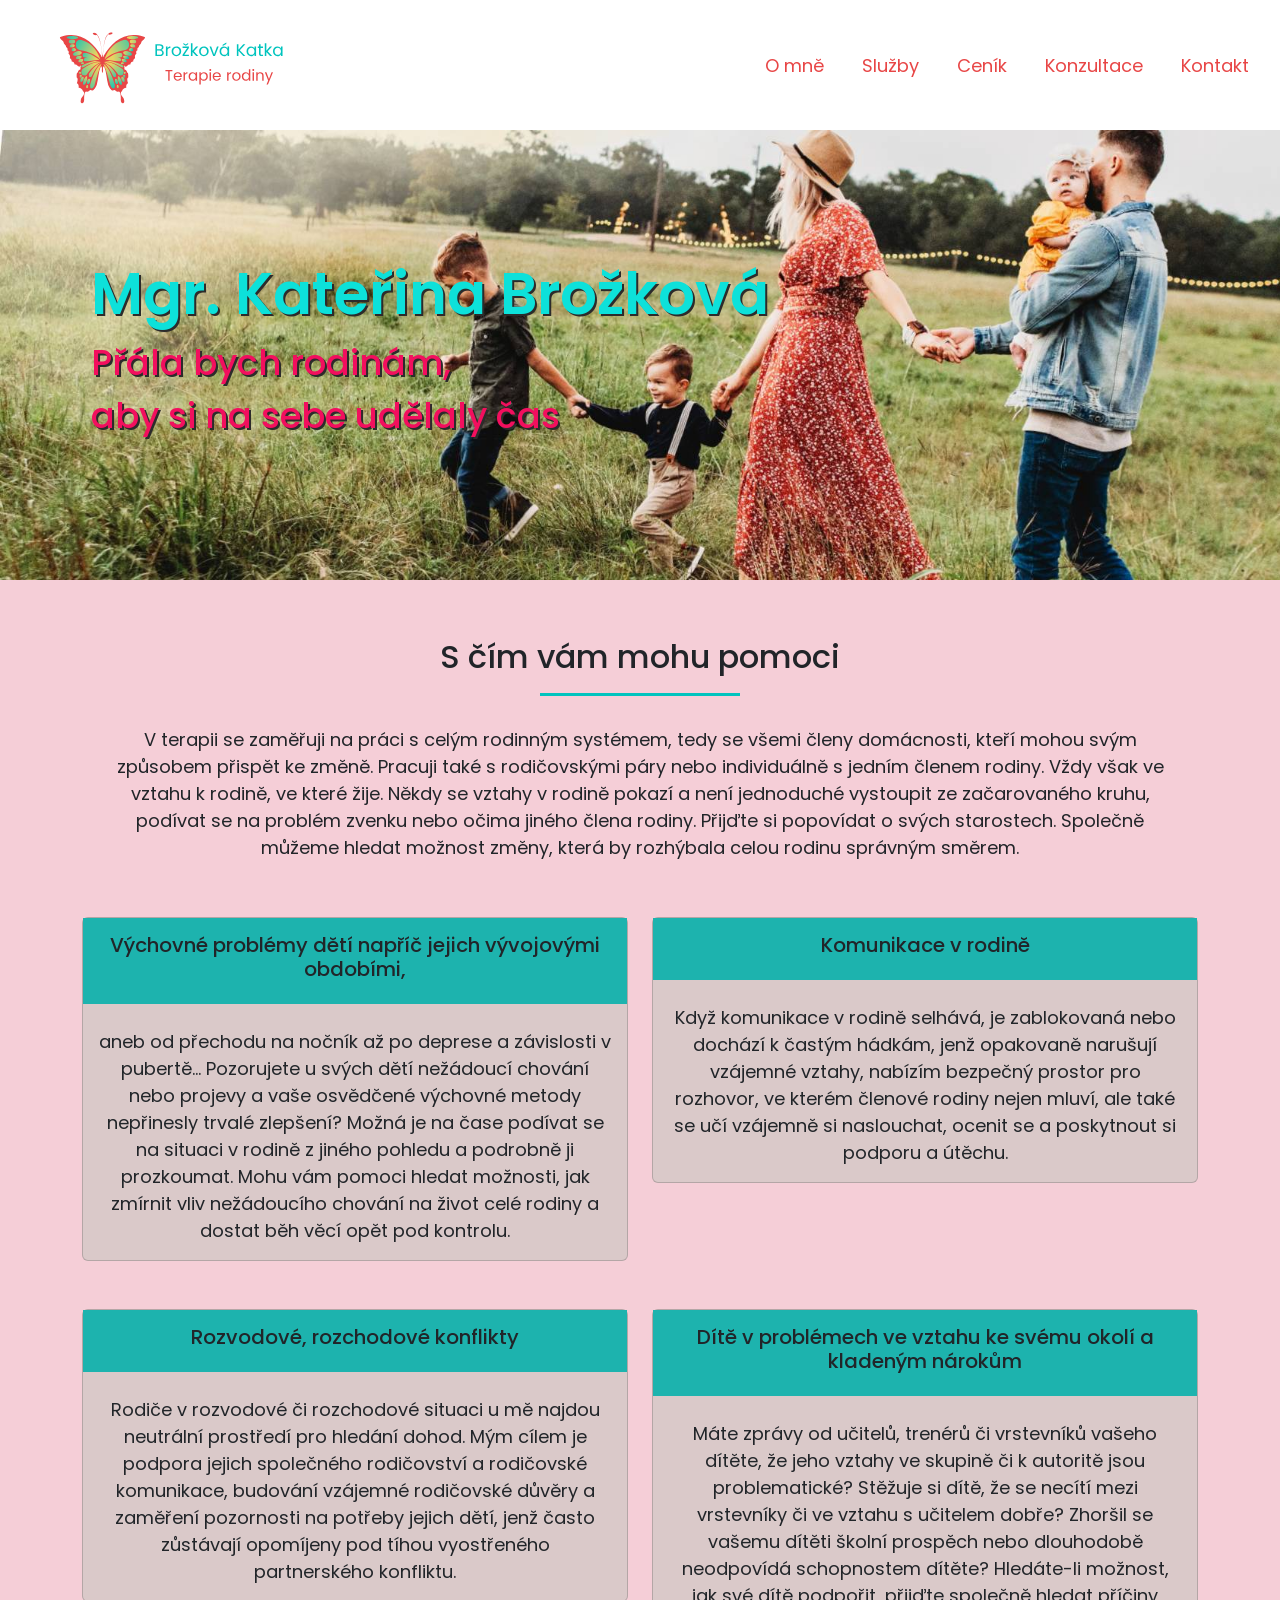
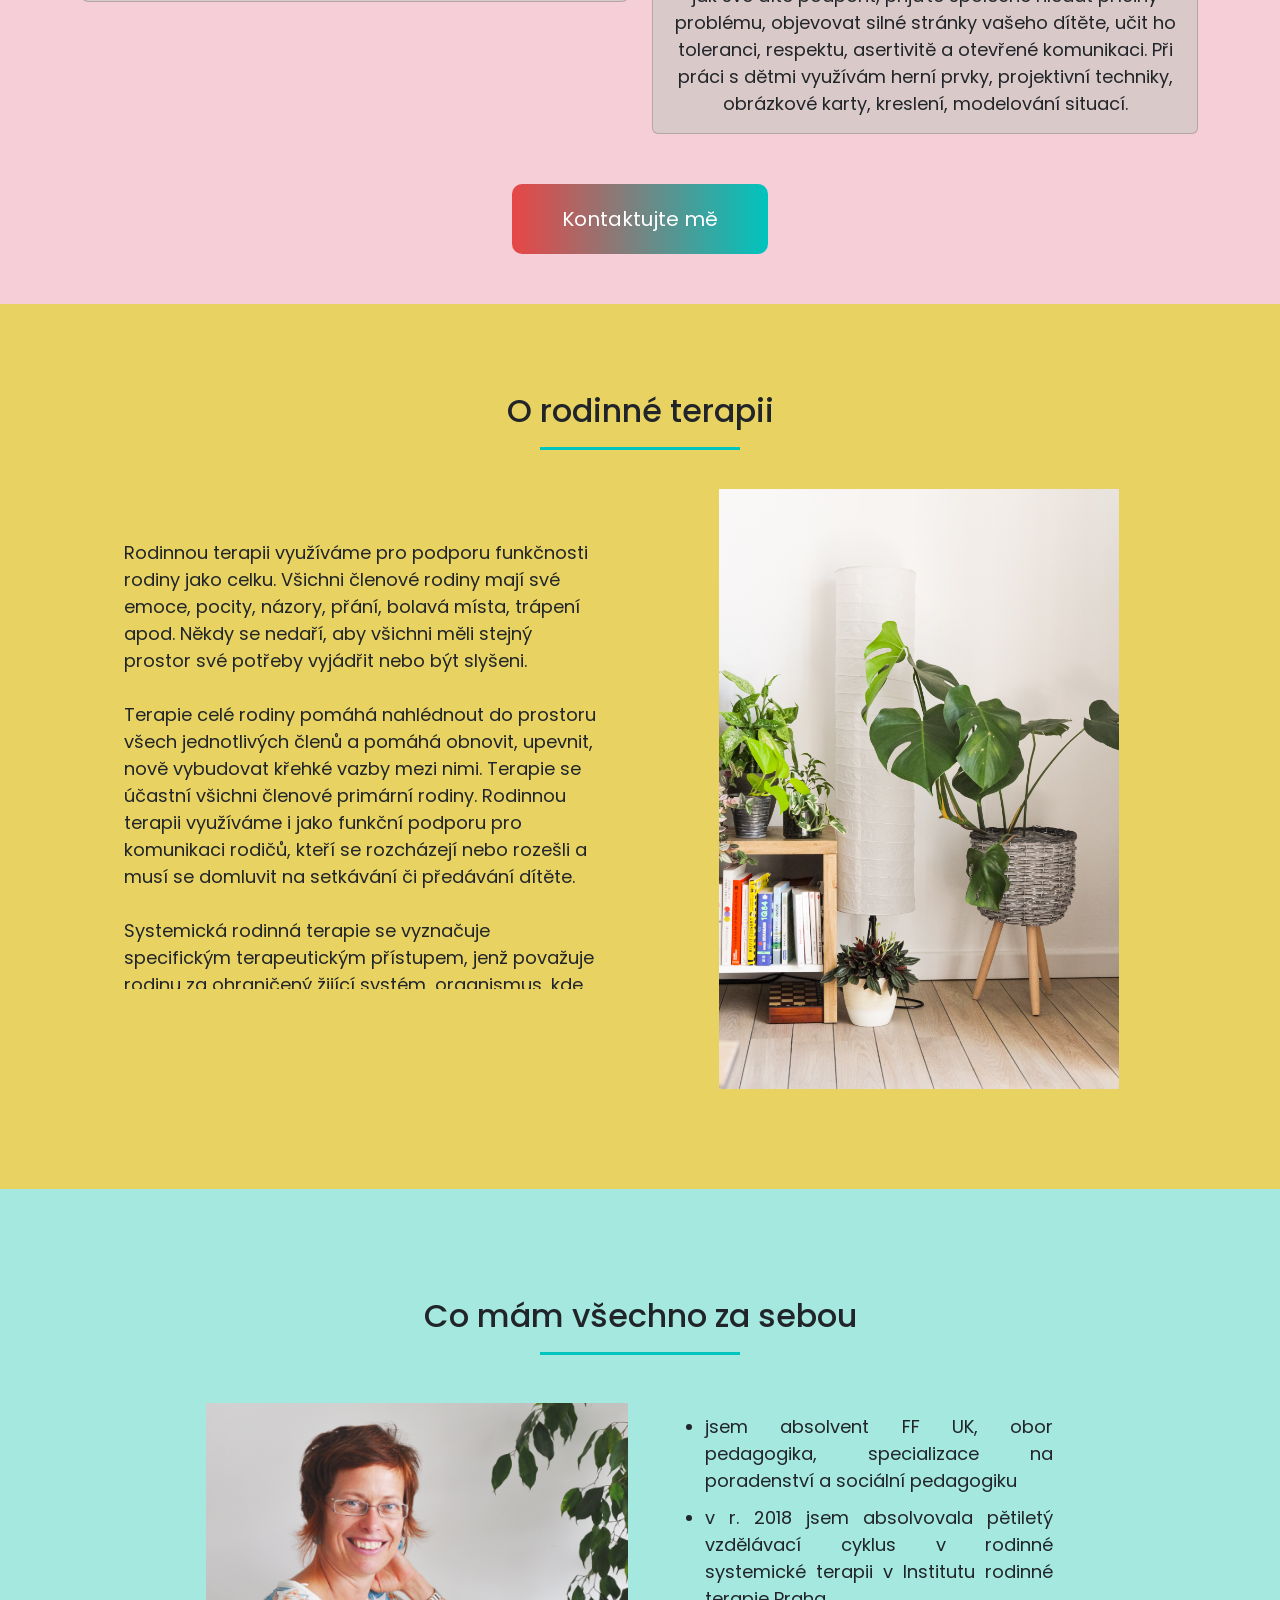
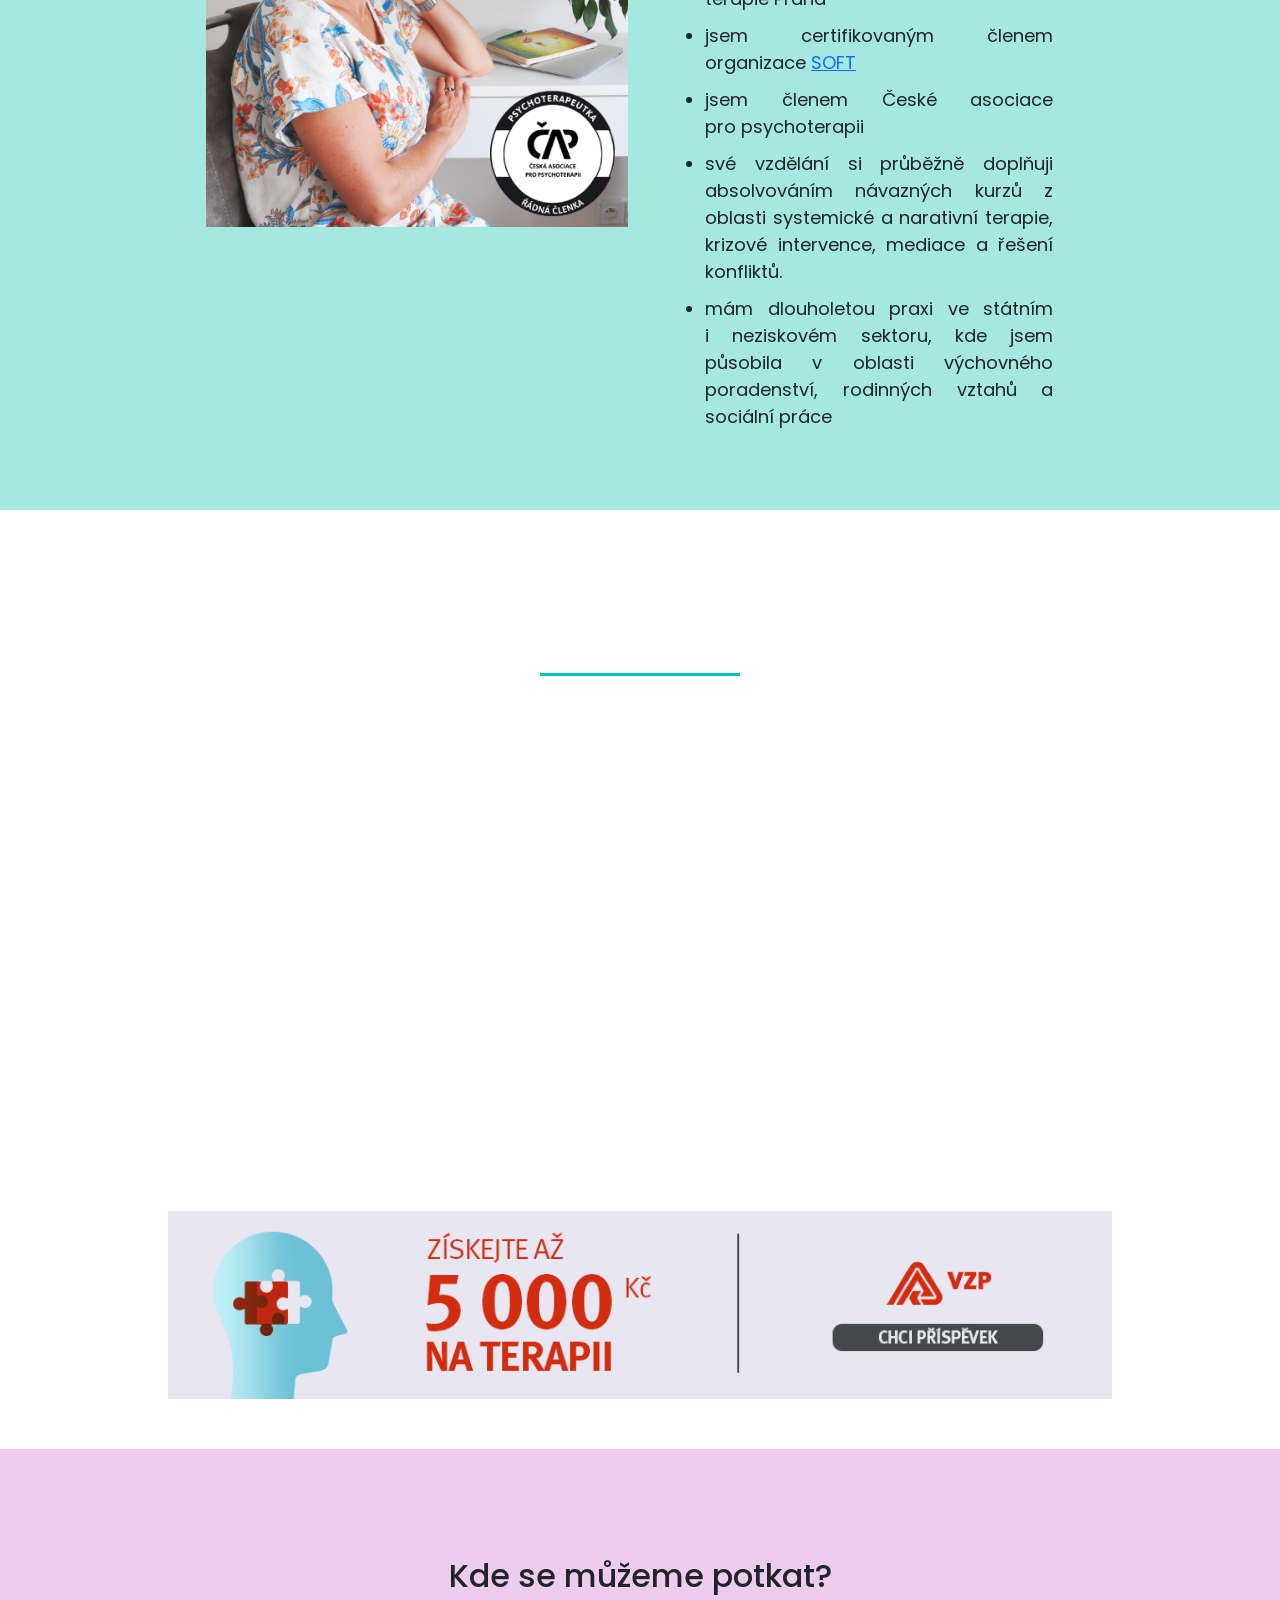
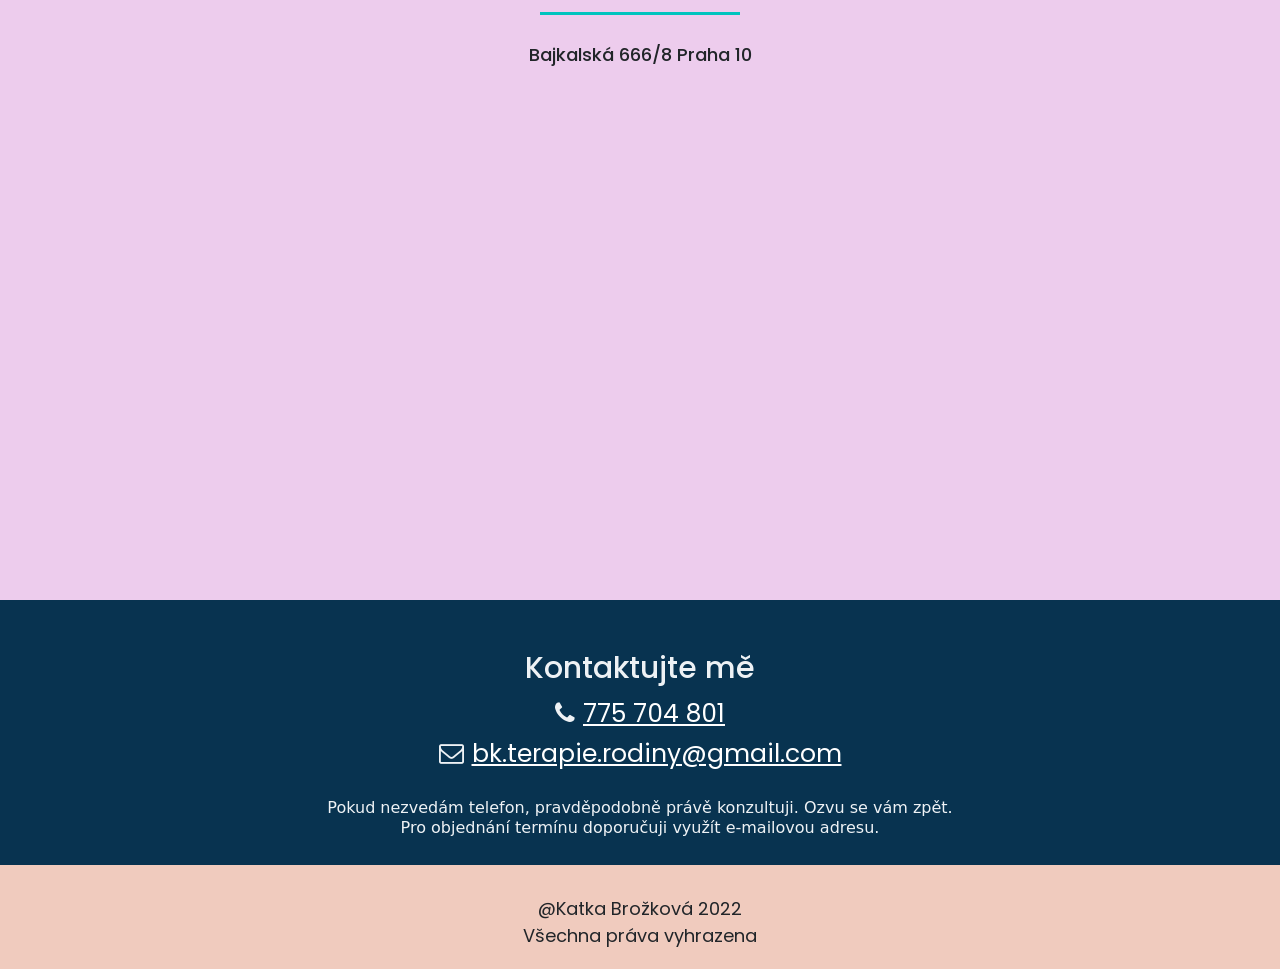
==== index.html @ bf0756e3 "uprava ceny" ====
<!DOCTYPE html>
<html lang="cz">
<head>
   <!-- Cookie consent -->
   <script id="Cookiebot" src="https://consent.cookiebot.com/uc.js" data-cbid="f03b3759-1b1b-4ffa-8e32-b0ea6ce3209c" data-blockingmode="auto" type="text/javascript"></script>
  <!-- End Cookie consent -->
   <!-- Google Tag Manager -->
<script>(function(w,d,s,l,i){w[l]=w[l]||[];w[l].push({'gtm.start':
  new Date().getTime(),event:'gtm.js'});var f=d.getElementsByTagName(s)[0],
  j=d.createElement(s),dl=l!='dataLayer'?'&l='+l:'';j.async=true;j.src=
  'https://www.googletagmanager.com/gtm.js?id='+i+dl;f.parentNode.insertBefore(j,f);
  })(window,document,'script','dataLayer','GTM-WF5D7M9');</script>
  <!-- End Google Tag Manager -->
    <meta charset="UTF-8">
    <meta name="viewport" content="width=device-width, initial-scale=1.0">
    <title>Rodinná terapie | Mgr. Kateřina Brožková</title>
    <meta name="description" content="Rodinnou terapii využíváme pro podporu funkčnosti rodiny jako celku. Terapie celé rodiny pomáhá nahlédnout do prostoru všech jednotlivých členů a pomáhá obnovit, upevnit, nově vybudovat křehké vazby mezi nimi."/>
    <meta name="keywords" content="rodinná terapie, terapie rodiny, terapie, terapie Praha">
    <meta name="author" content="Mgr. Kateřina Brožková">
    <link rel="icon" href="images/favicon.png" type="image/gif" sizes="16x16">
    <link rel="stylesheet" href="style.css">
    <!-- Bootstrap CSS -->
    <link href="https://cdn.jsdelivr.net/npm/bootstrap@5.0.0-beta2/dist/css/bootstrap.min.css" rel="stylesheet" integrity="sha384-BmbxuPwQa2lc/FVzBcNJ7UAyJxM6wuqIj61tLrc4wSX0szH/Ev+nYRRuWlolflfl" crossorigin="anonymous">
    <!-- Font awesome -->
    <link rel="stylesheet" href="https://stackpath.bootstrapcdn.com/font-awesome/4.7.0/css/font-awesome.min.css"> 
    <!-- Google font -->
    <style>
      @import url('https://fonts.googleapis.com/css2?family=Playfair+Display:ital,wght@0,400;0,700;1,400;1,600&family=Raleway:ital,wght@0,100;0,300;0,500;1,100;1,300;1,500&display=swap');
      </style>
      <style>
        @import url('https://fonts.googleapis.com/css2?family=Alegreya:ital,wght@0,400;0,600;0,900;1,400;1,600;1,900&display=swap');
        </style>
        <style>
          @import url('https://fonts.googleapis.com/css2?family=Poppins:ital,wght@0,200;0,400;0,600;1,200;1,400;1,600&display=swap');
          </style>
    <!-- Global site tag (gtag.js) - Google Analytics -->
      <script async src="https://www.googletagmanager.com/gtag/js?id=G-CJF8RB6WDE"></script>
      <script>
        window.dataLayer = window.dataLayer || [];
        function gtag(){dataLayer.push(arguments);}
        gtag('js', new Date());

        gtag('config', 'G-CJF8RB6WDE');
      </script>
        
</head>
<body>
  <!-- Google Tag Manager (noscript) -->
<noscript><iframe src="https://www.googletagmanager.com/ns.html?id=GTM-WF5D7M9"
  height="0" width="0" style="display:none;visibility:hidden"></iframe></noscript>
  <!-- End Google Tag Manager (noscript) -->

<!-- Menu + logo --> 
<section id="nav-bar">
    <nav class="navbar navbar-expand-lg navbar-light">
        <div class="container-fluid">
          <a class="navbar-brand" href="#"><img src="loga/Logo_Brokat_1.svg" alt=""></a>
          <button class="navbar-toggler" type="button" data-bs-toggle="collapse" 
          data-bs-target="#navbarNav" aria-controls="navbarNav" 
          aria-expanded="false" aria-label="Toggle navigation">
            <i class="fa fa-bars"></i>
        </button>
          <div class="collapse navbar-collapse" id="navbarNav">
            <ul class="navbar-nav ms-auto">
              <li class="nav-item">
                <a class="nav-link" href="#about-me">O mně</a>
              </li>
              <li class="nav-item">
                <a class="nav-link" href="#services">Služby</a>
              </li>
              <!-- <li class="nav-item">
                <a class="nav-link" href="#references">Reference</a>
              </li> -->
              <li class="nav-item">
                <a class="nav-link" href="#pricelist">Ceník</a>
              </li>
              <li class="nav-item">
                <a class="nav-link" href="#consultation">Konzultace</a>
              </li>
              <li class="nav-item">
                <a class="nav-link" href="#footer">Kontakt</a>
              </li>
            </ul>
          </div>
        </div>
      </nav>
</section>

<!-- Banner sekce -->
<section id ="banner" class="content-wrapper">   
  <div class="text-wrapper text-banner">
    <h1>Mgr. Kateřina Brožková</h1>
    <p>Přála bych rodinám, <br>aby si na sebe udělaly čas</p>
  </div>

</section>

<!-- Sekce Služby -->
<section id="services">
<div class="container text-center">
  <h2 class="title">S čím vám mohu pomoci</h2>
  <p class="open-paragraph">V terapii se zaměřuji na práci s celým rodinným systémem, tedy se všemi členy domácnosti, kteří mohou svým způsobem přispět ke změně. Pracuji také s rodičovskými páry nebo individuálně s jedním členem rodiny. Vždy však ve vztahu k rodině, ve které žije. Někdy se vztahy v rodině pokazí a není jednoduché vystoupit ze začarovaného kruhu, podívat se na problém zvenku nebo očima jiného člena rodiny. Přijďte si popovídat o svých starostech. Společně můžeme hledat možnost změny, která by rozhýbala celou rodinu správným směrem.</p>
  <div class="row text-center">
    <div class="container">
      <div class="row gy-5">
        <div class="col-md-6">
          <div class="card">
            <div class="card-title">
              <h5>Výchovné problémy dětí napříč jejich vývojovými obdobími,</h5>
            </div>
            <div class="card-body">
              <p class="card-text">aneb od přechodu na nočník až po deprese a závislosti v pubertě...
                Pozorujete u svých dětí nežádoucí chování nebo projevy a vaše osvědčené výchovné metody nepřinesly trvalé zlepšení? Možná je na čase podívat se na situaci v rodině z jiného pohledu a podrobně ji prozkoumat. Mohu vám pomoci hledat možnosti, jak zmírnit vliv nežádoucího chování na život celé rodiny a dostat běh věcí opět pod kontrolu.</p>
            </div>
          </div>
        </div>
        <div class="col-md-6">
          <div class="card">
            <div class="card-title">
              <h5>Komunikace v rodině</h5>
            </div>
            <div class="card-body">
              <p class="card-text">Když komunikace v rodině selhává, je zablokovaná nebo dochází k častým hádkám, jenž opakovaně narušují vzájemné vztahy, nabízím bezpečný prostor pro rozhovor, ve kterém členové rodiny nejen mluví, ale také se učí vzájemně si naslouchat, ocenit se a poskytnout si podporu a útěchu.</p>
            </div>
          </div>
        </div>
        
        <div class="col-md-6">
          <div class="card">
            <div class="card-title">
              <h5>Rozvodové, rozchodové konflikty</h5>
            </div>
            <div class="card-body">
              <p class="card-text">Rodiče v rozvodové či rozchodové situaci u mě najdou neutrální prostředí pro hledání dohod. Mým cílem je podpora jejich společného rodičovství a rodičovské komunikace, budování vzájemné rodičovské důvěry a zaměření pozornosti na potřeby jejich dětí, jenž často zůstávají opomíjeny pod tíhou vyostřeného partnerského konfliktu.</p>
            </div>
          </div>
        </div>

        <div class="col-md-6">
          <div class="card">
            <div class="card-title">
              <h5>Dítě v problémech ve vztahu ke svému okolí a kladeným nárokům</h5>
            </div>
            <div class="card-body">
              <p class="card-text">Máte zprávy od učitelů, trenérů či vrstevníků vašeho dítěte, že jeho vztahy ve skupině či k autoritě jsou problematické? Stěžuje si dítě, že se necítí mezi vrstevníky či ve vztahu s učitelem dobře? Zhoršil se vašemu dítěti školní prospěch nebo dlouhodobě neodpovídá schopnostem dítěte? Hledáte-li možnost, jak své dítě podpořit, přijďte společně hledat příčiny problému, objevovat silné stránky vašeho dítěte, učit ho toleranci, respektu, asertivitě a otevřené komunikaci. Při práci s dětmi využívám herní prvky, projektivní techniky, obrázkové karty, kreslení, modelování situací.</p>
            </div>
          </div>
        </div>
       
        
      </div>
    </div>

  </div>
  <div>
    <a href="#footer">
    <button type="button" class="btn btn-primary">Kontaktujte mě</button>
  </a>
  </div>
</div>



</section>

<!-- Sekce o Rodinné terapii -->
  <section id="terapie">
    <div class="container">
      <h2 class="title text-center">
        O rodinné terapii
      </h2>
      <div id="scroll" class="row offset-1 align-items-start justify-content-between">
        
        <div class="col-md-6">
          <p id="block_terapie">
            Rodinnou terapii využíváme pro podporu funkčnosti 
          rodiny jako celku.
          Všichni členové rodiny mají své emoce, pocity, názory, přání, 
          bolavá místa, trápení apod.
           Někdy se nedaří, 
          aby všichni měli stejný prostor své potřeby vyjádřit 
          nebo být slyšeni. 
          <br><br>
          Terapie celé rodiny pomáhá nahlédnout do prostoru 
          všech jednotlivých členů a pomáhá obnovit, 
          upevnit, nově vybudovat křehké vazby mezi nimi. 
          Terapie se účastní všichni členové primární rodiny. 
          Rodinnou terapii využíváme i jako funkční podporu pro komunikaci 
          rodičů, kteří se rozcházejí nebo rozešli 
          a musí se domluvit na setkávání či předávání dítěte. <br><br>
          Systemická rodinná terapie se vyznačuje specifickým 
          terapeutickým přístupem, 
          jenž považuje rodinu za ohraničený žijící systém, 
          organismus, kde chování a 
          emoce jednoho člena působí na ostatní jednotky systému. 
          
          <br><br>Stejně tak změna jedné části systému působí změnu 
          v systému jako celku. Pokud se v systému začnou objevovat 
          nežádoucí jevy, nebo-li problémy (poruchy chování, nemoc, 
          komunikační bariéry, apod.), 
          jsou považovány za projev nefunkčnosti celého systému. 
          <br><br>Symptom pravděpodobně vznikl proto, 
          že byla narušena rovnováha rodinného systému. 
          Terapeut tedy neupírá pozornost na nositele problému, 
          označeného pacienta, ale zjišťuje, jakou funkci má označený problém 
          v systému a jaký vztah k problému zaujímají jednotliví její členové. 
          Terapeut dále zkoumá chování každého člena bez negativního hodnocení 
          a pracuje s přesvědčením, že každý má důvod chovat se přesně tak, jak se chová.<br><br>
          V rodinné systemické terapii je klient považován za experta 
          na svůj život a tedy i řešení svých problémů. Terapeut je 
          nevědoucí a zvědavý. Svými otázkami dává klientovi možnost podívat 
          se na problém z jiného pohledu a rozšířit tak kontext, ve kterém je problém nazírán. Využívá speciální techniku cirkulárního dotazování, díky které jednotliví členové systému pohlížejí na problém z pozice a očima jiného člena systému a tím může dojít k pochopení a změně vlastního pohledu na věc a také vlastního chování v rodinném systému
          </p>
        </div>
        <div id="room-img" class="col-md-6">
          <img class="img" src="/images/room.jpeg" alt="">
        </div>
  
  
      </div>
    </div>
  </section>
<!-- Sekce O mně -->
<section id="about-me">
  <div class="container">
    <h2 class="title text-center">
      Co mám všechno za sebou
    </h2>
    <div id="o-me" class="row offset-1 align-items-start justify-content-between">
     
      <div class="col-sm-6 order-sm-1 about-me">
        <ul id="block">
          <li>jsem absolvent FF UK, obor pedagogika, specializace na poradenství a sociální pedagogiku</li>
          <li>v r. 2018 jsem absolvovala pětiletý vzdělávací cyklus v rodinné systemické terapii v Institutu rodinné terapie Praha</li>
          <li>jsem certifikovaným členem organizace <a href="https://www.soft-zs.cz">SOFT</a></li>
          <li>jsem členem České asociace pro&nbsp;psychoterapii</li>
          <li>své vzdělání si průběžně doplňuji absolvováním návazných kurzů z oblasti systemické a narativní terapie, krizové intervence, mediace a řešení konfliktů.</li>
          <li>mám dlouholetou praxi ve státním i&nbsp;neziskovém sektoru, kde jsem působila v&nbsp;oblasti výchovného poradenství, rodinných vztahů a sociální práce</li>
        </ul>
      </div>
      <div id="katka-img" class="col-sm-6 order-sm-12">
        <img class="img" src="/images/o_me_kb+logo.png" alt="">
      </div>

    </div>



  </div>
</section>

<!-- Reference -->
<!-- <section id="references">
  <div class="container">
    <h2 class="title text-center">
      Co o mě řekli klienti
    </h2>
    <div class="row offset-1">
      <div class="col-md-4 references">
        <p>Lorem ipsum dolor sit, amet consectetur adipisicing elit. Odit, officia quae labore optio rerum ducimus minima voluptates doloremque dicta maxime? Sequi debitis delectus quisquam, cum hic numquam fuga eveniet odio.</p>
      <img src="images/woman-1.png" alt="">
      <p class="user-detail"><b>Renata</b><br>Marketingová ředitelka, syn 5 let</p>
      </div>
      <div class="col-md-4 references">
        <p>Lorem ipsum dolor sit, amet consectetur adipisicing elit. Odit, officia quae labore optio rerum ducimus minima voluptates doloremque dicta maxime? Sequi debitis delectus quisquam, cum hic numquam fuga eveniet odio.</p>
      <img src="images/woman-1.png" alt="">
      <p class="user-detail"><b>Renata</b><br>Marketingová ředitelka, syn 5 let</p>
      </div>
      <div class="col-md-4 references">
        <p>Lorem ipsum dolor sit, amet consectetur adipisicing elit. Odit, officia quae labore optio rerum ducimus minima voluptates doloremque dicta maxime? Sequi debitis delectus quisquam, cum hic numquam fuga eveniet odio.</p>
      <img src="images/woman-1.png" alt="">
      <p class="user-detail"><b>Renata</b><br>Marketingová ředitelka, syn 5 let</p>
      </div>
    
    </div>
  </div>

</section> -->

<!-- Ceník -->
<section id="pricelist">
  <div class="container">
    <h2 class="title text-center">
      Ceník služeb
    </h2>
    
      <div>
        <table class="col-md-12" id="tabulka">
          <tr>
            <td class="typ">Individuální konzultace</td>
            <td></td>
          </tr>
          <tr>
            <td>50minutová konzultace</td>
            <td>1&nbsp;200&nbsp;Kč</td>
          </tr>
          <tr>
            <td>80minutová konzultace</td>
            <td>1&nbsp;500&nbsp;Kč</td>
          </tr>
          <tr>
            <td> <br>  </td>
            <td> <br>  </td>
          </tr>
       
          <tr>
            <td class="typ">Skupinové konzultace (&nbsp;2&nbsp;a&nbsp;více&nbsp;členů&nbsp;domácnosti)</td>
            <td></td>
          </tr>
          <tr>
            <td>50minutová konzultace</td>
            <td>1&nbsp;500&nbsp;Kč</td>
          </tr>
          <tr>
            <td>80minutová konzultace</td>
            <td>2&nbsp;000&nbsp;Kč</td>
          </tr>
        </table>

        <br>
          <table style="font-style: italic" id="tabulka2" class="text-center">
          <tr>
            <td>Pokud stornujete objednaný termín méně než&nbsp;2&nbsp;pracovní dny před&nbsp;domluvenou konzultací, hradíte 50&nbsp;%&nbsp;z&nbsp;ceny sezení</td>
          </tr>
     
          <tr>
            <td>Pokud stornujete objednaný termín méně než&nbsp;1&nbsp;pracovní den před&nbsp;domluvenou konzultací, hradíte 100&nbsp;%&nbsp;z&nbsp;ceny sezení</td>
          </tr>
        </table>
        <br>
        <table id="tabulka3" class="text-center">
          <tr>
            <td>Číslo účtu pro bezhotovostní platby 1533260002/5500, variabilní&nbsp;symbol:&nbsp;RT&nbsp;+&nbsp;jméno</td>
          </tr>
        </table>
    
        
      </div>
      

  </div>
  <div id="vzp-banner">
    <a href="https://dusevnizdravi.vzp.cz/informace-o-prispevku/"><img class="img" src="/images/banner.png" alt=""></a>
  </div>
</section>


<!-- Konzultace -->
<section id="consultation">
  <div class="container">
    <h2 class="title text-center">
Kde se můžeme potkat?    </h2>
    <div id="mapa" class="row offset-1 align-items-start justify-content-between">
      <div class="col-md-12">
        <h5 class="text-mapa">Bajkalská 666/8 Praha 10</h5>
        <iframe src="https://www.google.com/maps/embed?pb=!1m18!1m12!1m3!1d2560.831928491744!2d14.469706015528242!3d50.07070917942483!2m3!1f0!2f0!3f0!3m2!1i1024!2i768!4f13.1!3m3!1m2!1s0x470b9371685c6521%3A0x7a1958d005def6a9!2sBajkalsk%C3%A1%20666%2C%20100%2000%20Praha%2010-Vr%C5%A1ovice!5e0!3m2!1scs!2scz!4v1654507170823!5m2!1scs!2scz" width="600" height="450" style="border:0;" allowfullscreen="" loading="lazy" referrerpolicy="no-referrer-when-downgrade"></iframe>
      </div>
      
  </div>
</section>


<!-- Sociální sítě -->
<!-- <section id="social-media">
  <div class="container text-center">
    <h2 class="social-title">Najdete mne i&nbsp;na&nbsp;sociálních sítích</h2>
    <div class="social-icons">
      <a href=""><img src="/images/facebook_icon.png" alt=""></a>
      <a href=""><img src="/images/ig_icon.png" alt=""></a>
      <a href=""><img src="/images/linkedin_icon.png" alt=""></a>
    </div>
  </div>
</section> -->

<!-- Patička -->
<section id="footer">
  <div class="container">
    <div class="row">
    
      <div class="col-md-12 footer-box text-center">
        <h3>Kontaktujte mě</h3>
        <p><i class="fa fa-phone" aria-hidden="true"></i><a href="tel:+420775704801">775 704 801</a></p>
        <p><i class="fa fa-envelope-o" aria-hidden="true"></i><a href="mailto:bk.terapie.rodiny@gmail.com">bk.terapie.rodiny@gmail.com</a></p>
      <br>
        <h6>Pokud nezvedám telefon, pravděpodobně právě konzultuji. Ozvu se vám zpět.
        <br>Pro objednání termínu doporučuji využít e-mailovou adresu.   </h6>  
      </div>

    </div>
  </div>
  
</section>


<!-- Copyright -->
<section id="copyright">
<div>
  <p class="copyright">@Katka Brožková 2022<br>Všechna práva vyhrazena</p>
</div>
</section>


<!-- Script Bootstrap -->
<script src="https://cdn.jsdelivr.net/npm/bootstrap@5.0.0-beta2/dist/js/bootstrap.bundle.min.js" integrity="sha384-b5kHyXgcpbZJO/tY9Ul7kGkf1S0CWuKcCD38l8YkeH8z8QjE0GmW1gYU5S9FOnJ0" crossorigin="anonymous">
</script> 

</body>
</html>
---- style.css ----
html { box-sizing: border-box; }
*, *:after, *:before { box-sizing: inherit; }

* {
    margin: 0;
    padding: 0;

}

body {
    font-family: 'Poppins', sans-serif;
}

p {
    font-family: 'Poppins', sans-serif;
    font-size: 14px;
}

li {
    font-size: 14px;
}

h3, h2 {
    font-family: 'Poppins', sans-serif;
}



.container {
    position: relative;
    overflow: hidden; 

}

#block_terapie {
    margin: auto;
    padding: 50px 30px;
}

.open-paragraph {
    margin-top: 50px;
    padding-left: 20px;
    padding-right: 20px;
}



/* Menu + logo */


#nav-bar {
    position: sticky;
    top: 0;
    z-index: 1;
}

.navbar {
    background-color: white;
    padding: 0 !important;
}

.navbar-brand img {
    height: 70px;
    padding-left: 20px;
}

.navbar-nav li {
    padding: 0 11px;
    font-family: 'Poppins', sans-serif;
}

.navbar-nav ul {
    padding-right: 20px;
}

.nav-link {
    font-size: 22px;
    font-weight: 400;
}

.nav-link:hover {
    background-color: #00C4BE; 
    color: white; 
    border-radius: 5px;
}

.navbar-nav li a {
    color: #00C4BE;
    font-weight: 600;
    float: right;
    text-align: left;
}


.fa-bars {
    color: #E84646;
    font-size: 30px !important;
} 

.navbar-toggler {
    outline: none !important;
}

/* Banner sekce */

#banner {
    background-image: url("/images/happy_family_mobile.jpeg");
    background-size: cover;
    height: 300px;
    padding-bottom: 30px;
}

.text-wrapper h1 {
    text-align: center;
    font-size: 8vw;
    font-family: 'Poppins', sans-serif;
    color: rgb(118, 228, 228);
    text-shadow: 2px 1px #2c2b2b;
    font-weight: 900;
    padding-top: 100px;
}

.text-wrapper p {
    margin-right: 5%;
    color: rgb(223, 58, 121);
    text-shadow: 0.5px 0.5px #2c2b2b;
    font-size: 4vw;
    text-align: center;
    font-family: 'Poppins', sans-serif;
    font-weight: 600;
}


.content-wrapper {
    width: 100%;
    margin: 0;
}

.content-wrapper img {
    width: 100%; 
}

.bottom-img {
    width: 100%;
}



/* Služby */

#services {
    padding: 0;
    background-color: rgb(245, 206, 215);
}

#block {
    text-align: justify;
    max-width: 90%;

}

.services-img {
    width: 100px;
    margin-top: 20px;
}

.services {
    padding: 20px;
}

.services h4 {
    padding: 5px;
    margin-top: 25px;
 
}

.title::before {
    content:'';
    background-color:#00C4BE;
    height: 3px;
    width: 150px;
    margin-left: auto;
    margin-right: auto;
    margin-bottom: 20px;
    display: block;
    transform: translateY(63px);

} 

.card { 
    width: 70%;
    color: black;
    margin: auto;
    height: auto;
    border-radius: 50px;
    background-color: rgb(218, 201, 201) !important;

}

.card-title {
    background-color: #1DB3AE;
    padding: 10px;
    font-size: 14px;
    font-family: 'Poppins', sans-serif;    
    color: black;
}

.card-text {
    font-size: 14px; 
}


#services .btn-primary {
    box-shadow: none;
    font-size: 20px;
    padding: 20px 50px;
    margin-top: 50px;
    margin-bottom: 50px;
    border: none;
    border-radius: 10px;
    background-image: linear-gradient(to right, #E84646, #00C4BE);
    font-family: 'Poppins', sans-serif;
}



/* O rodinné terapii */

#terapie {
    background: #e8d362;
    height: auto;
}

#terapie h2 {
    padding-top: 30px;
}

#scroll {
    margin: 0;
}

#katka-img {
    margin: 30px auto;
}

#room-img {
    text-align: center;
    padding-bottom: 50px;
}



/* O mě */

#about-me {
    background-color: #A4E8E0;
    padding-bottom: 50px;
    padding-top: 50px;
}

.about-title {
    font-size: 30px;
    font-weight: 400;
    margin-top: 8%;
}

#about-me ul {
    padding-top: 30px;
}

#about-me ul li {
    margin: 10px 0;
    font-family: 'Poppins', sans-serif;
}

.img {
    
    max-width: 90%;
    height: auto;
}

#katka-img {
    text-align: center;
    padding-top: 30px;
}



#o-me {
    margin: auto;
}

/* Ceník */

#pricelist {
    background-image: url("/images/room_mob.png");
    padding: 30px;
    color: black;
}

#pricelist p {
    padding-top: 30px;
}

#cenik {
    padding-top: 30px;
}

#tabulka {
    margin-top: 50px;
    /* margin-top: 50px;
    margin-bottom: 50px; */
}

#vzp-banner {
    display: block;
  margin-left: auto;
  margin-right: auto;
  width: 80%;
}

.typ {
    margin-top: 50px;
    font-size: 22px;
}





/* Konzultace */
#consultation {
    background-color: rgb(237, 204, 237);
    padding: 30px;
   
}

#mapa {
    margin: auto;
    text-align: center  ;
}

.text-mapa {
    padding-top: 30px;
    font-family: 'Poppins', sans-serif;
    font-size: 18px;
}


/* Reference */
/* 
#references {
    margin: 100px 0;
}

#references img {
    width: 100px;
    height: 100px;
    border-radius: 50%;
    margin: 0 10px;
}

.references {
    border-left: 2px solid rgb(139,72,38);
    margin-top: 50px;
    margin-bottom: 50px;
}

.references p {
    padding-top: 50px;
}

#references h2 {
    padding-bottom: 50px;
}

.user-detail {
    display: inline-block;
    font-size: 12px;
} */

/* Sociální sítě */

/* #social-media {
    background: rgb(72,139,167);
    padding: 50px 0;
}

#social-media p {
    font-size: 36px;
    font-weight: 400;
    margin-bottom: 30px;
}

.social-icons img {
    width: 60px;
    transition: 0.5s;
    margin-right: 30px;
    color: gray;
} 

.social-icons a:hover img {
    transform: translateY(-10px);
}

.social-title {
    font-family: 'Poppins', sans-serif;
    padding-bottom: 20px;
} */

/* Patička */
#footer {
    background-color: rgb(8,51,80);
    color: rgb(238, 242, 245);
}

#footer h3 {
    font-size: 25px;
    padding-top: 30px;

}

#footer h6 {
    font-weight: 100;
}

#footer p {
    font-size: 20px !important;
}

#footer a {
    color: white;
    
}

.footer-box {
    padding: 20px;
    max-height: 300px;
}

.footer-box img {
    width: 120px;
    margin-bottom: 20px;
}

.footer-box .fa {
    margin-right: 8px;
    font-size: 25px;
    height: 40px;
    height: 40px;
    text-align: center;
    padding-top: 7px;
    border-radius: 2px;
    background-color: linear-gradient(to right, rgb(165, 124, 124), rgb(41, 142, 209));
}

.footer-box .form-control {
    box-shadow: none !important;
    border: none;
    border-radius: 0;
    margin-top: 25px;
    text-align: center;
    font-family: 'Poppins', sans-serif;   
}

.footer-box .btn-primary {
    box-shadow: none !important;
    border: none;
    border-radius: 20px;
    margin-top: 25px;
    background-color: rgb(213, 213, 233);
    color: rgb(40, 39, 39);
    font-family: 'Poppins', sans-serif;
}

hr {
    background-color: rgb(20, 154, 231);

}

.copyright {
    margin-bottom: 0;
    padding-bottom: 20px;
    text-align: center;
    
}

#copyright {
    background-color: rgb(240, 203, 190);
    padding-top: 30px;
}

#footer p {
    font-size: 15px;
    padding: 0px;
    margin: auto;
}

/* DESKTOP Rozlišení pro zařízení se šířkou minimálně 768px tzn. pro PC*/

@media (min-width: 768px) {

    .navbar-brand img {
        height: 120px;
        padding-left: 40px;
    }

    .navbar-nav li a {
        color: #E84646 !important;
        font-weight: 400;
    }

    p {
        font-size: 18px;
    }

    li {
        font-size: 18px;
    }

    .img {
        max-width: 100%;
        max-height: 600px;
    }

    #block {
        margin: 30px auto;
    
    }


  
    /* Banner sekce */

    #banner {
        background-image: url("/images/happy_family.jpeg");
        background-size: cover;
        height: 450px;
        padding: 30px;
        color: white;
    }

.content-wrapper img {
    width: 100%;
    opacity: 0.6;
   background-size: cover;
   margin-bottom: 50px;
}

#hero {
    margin-bottom: 100px;
}

.text-wrapper h1 {
    text-align: left;
    margin-left: 5%;
    color: rgb(13, 225, 218);
    text-shadow: 2px 2px #2c2b2b;
    font-size: 4.5vw;
    font-weight: 600;
}

.text-wrapper p {
    text-align: left;
    margin-left: 5%;
    color: rgb(242, 15, 94);
    text-shadow: 2px 2px #2c2b2b;
    font-size: 35px;
    font-weight: 500;
}
.content-wrapper img {
    opacity: 1;
}

/* Služby */
.title {
    margin-top: 50px;
}
.card-title {
    background-color: #1DB3AE;
    padding: 15px;
    font-family: 'Poppins', sans-serif;    
    color: black;
}


/* O mě */
#o-me {
    margin: auto;
    max-width: 80%;
}

/* O terapii */

#block_terapie {
    overflow: scroll;
    max-height: 500px;
    margin: 50px auto;
    }

#room-img {
        margin-bottom: 50px;
        margin-top: 50px;
    }

.row {
    margin: auto;
}



/* Ceník */
#pricelist {
    padding: 50px;
    background-image: url("/images/room3.png");
    background-repeat: no-repeat;
    background-attachment: fixed;
    color: white;
    font-size: 20px;
}

/* #pricelist p {
    font-size: 18px;
    
} */

#tabulka {
    margin-left: auto;
    margin-right: auto;
    /* margin-top: 50px;
    margin-bottom: 50px; */

   
}

#tabulka td {
    padding-left: 10px;
    padding-right: 10px;
}

#tabulka2 {
    margin: auto;
}

#tabulka3 {
    margin: 30px auto;
}
 
/* #pricelist p {
    padding-top: 50px;
} */

/* .title {
    margin-top: 50px;
} */

.typ {
    margin-top: 50px;
    font-size: 28px;
}


.title::before {
    margin-bottom: 5px;
    width: 200px;
}

/* Konzultace */

#consultation {
    padding: 50px;
}

#consultation p {
    padding-top: 50px;
}

#consultation h5 {
    padding-top: 40px;
    padding-bottom: 20px;
}

/* Služby*/

.open-paragraph {
    padding-bottom: 40px;
}

.card {
    color: black;
    width: 100%;
    padding: 0; 
        height: auto;
        border-radius: 50px;
    }

.card-img {
    margin: auto;
}

.card p {
    font-size: 18px;
}

.card-text {
    font-size: 18px;
}



.footer {
    text-align: center;
}

#footer p {
    font-size: 25px !important;
}

#footer h3 {
    font-size: 30px !important;
}


}
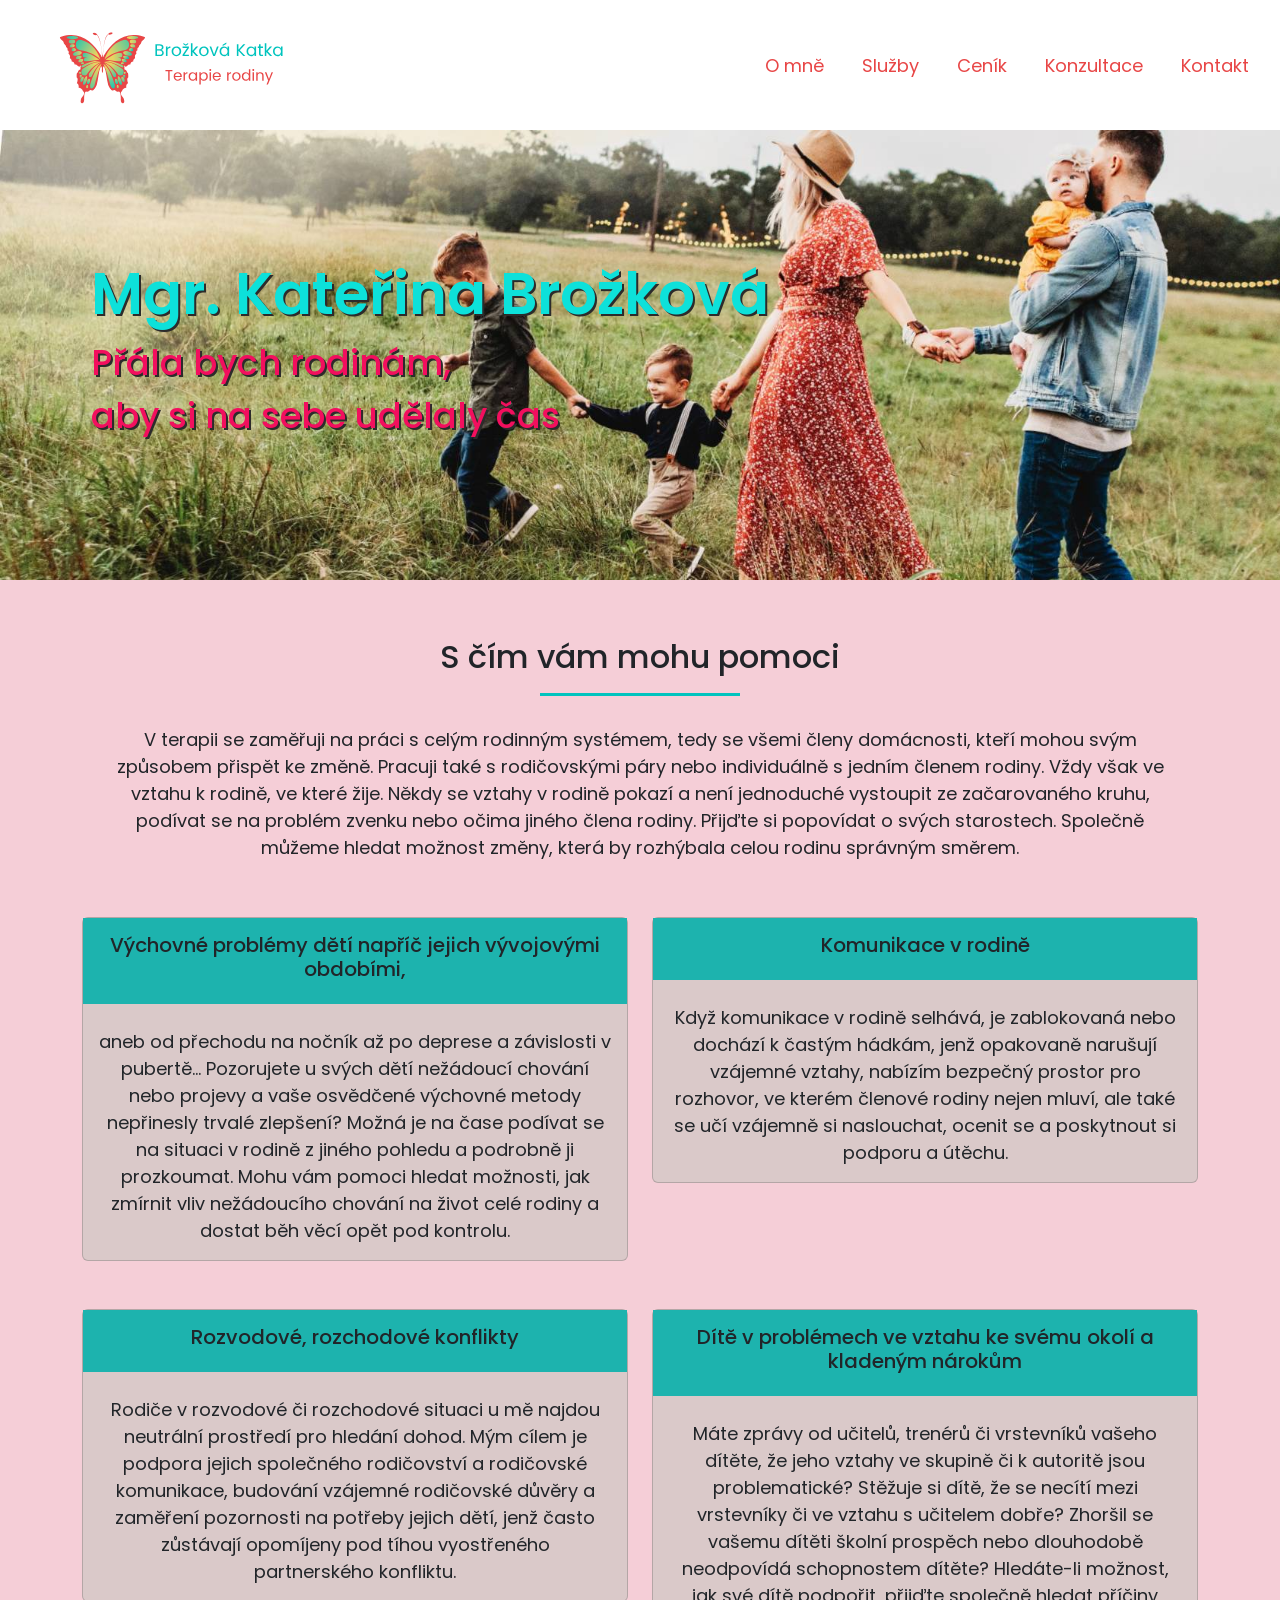
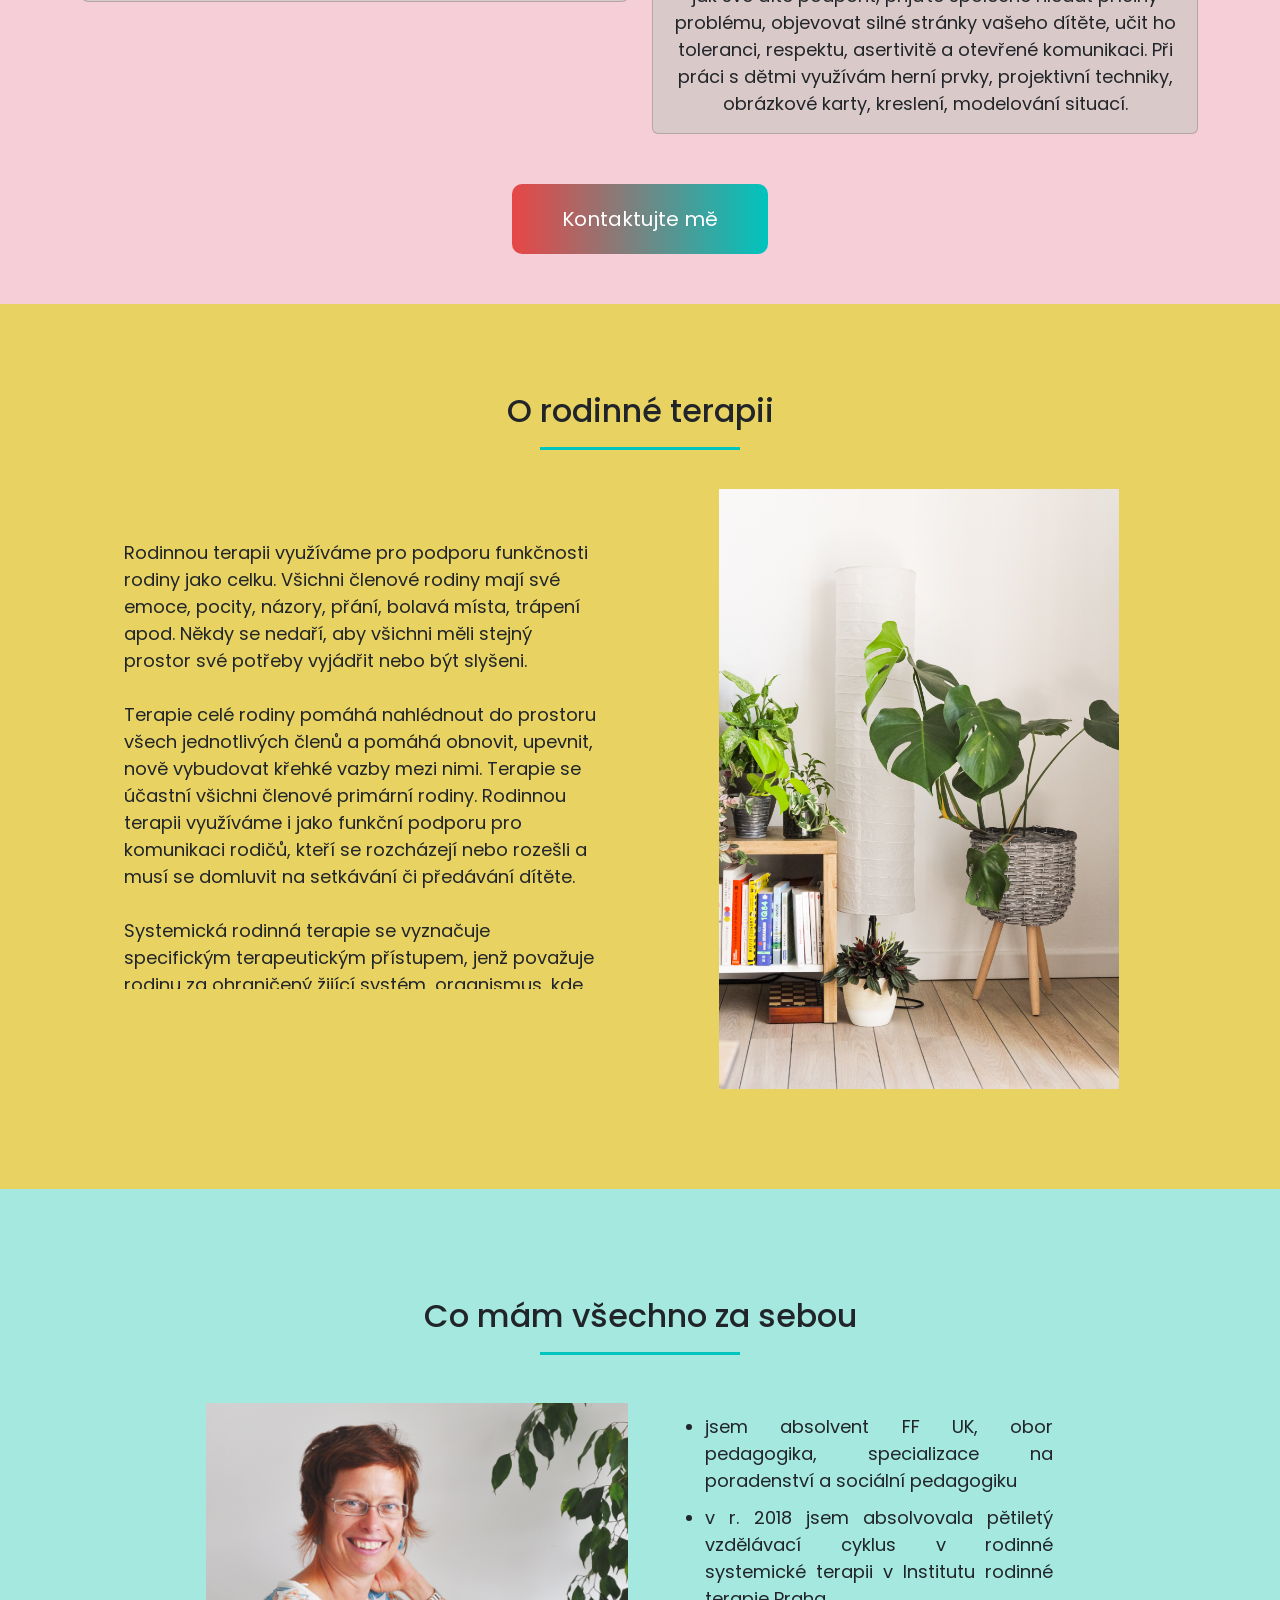
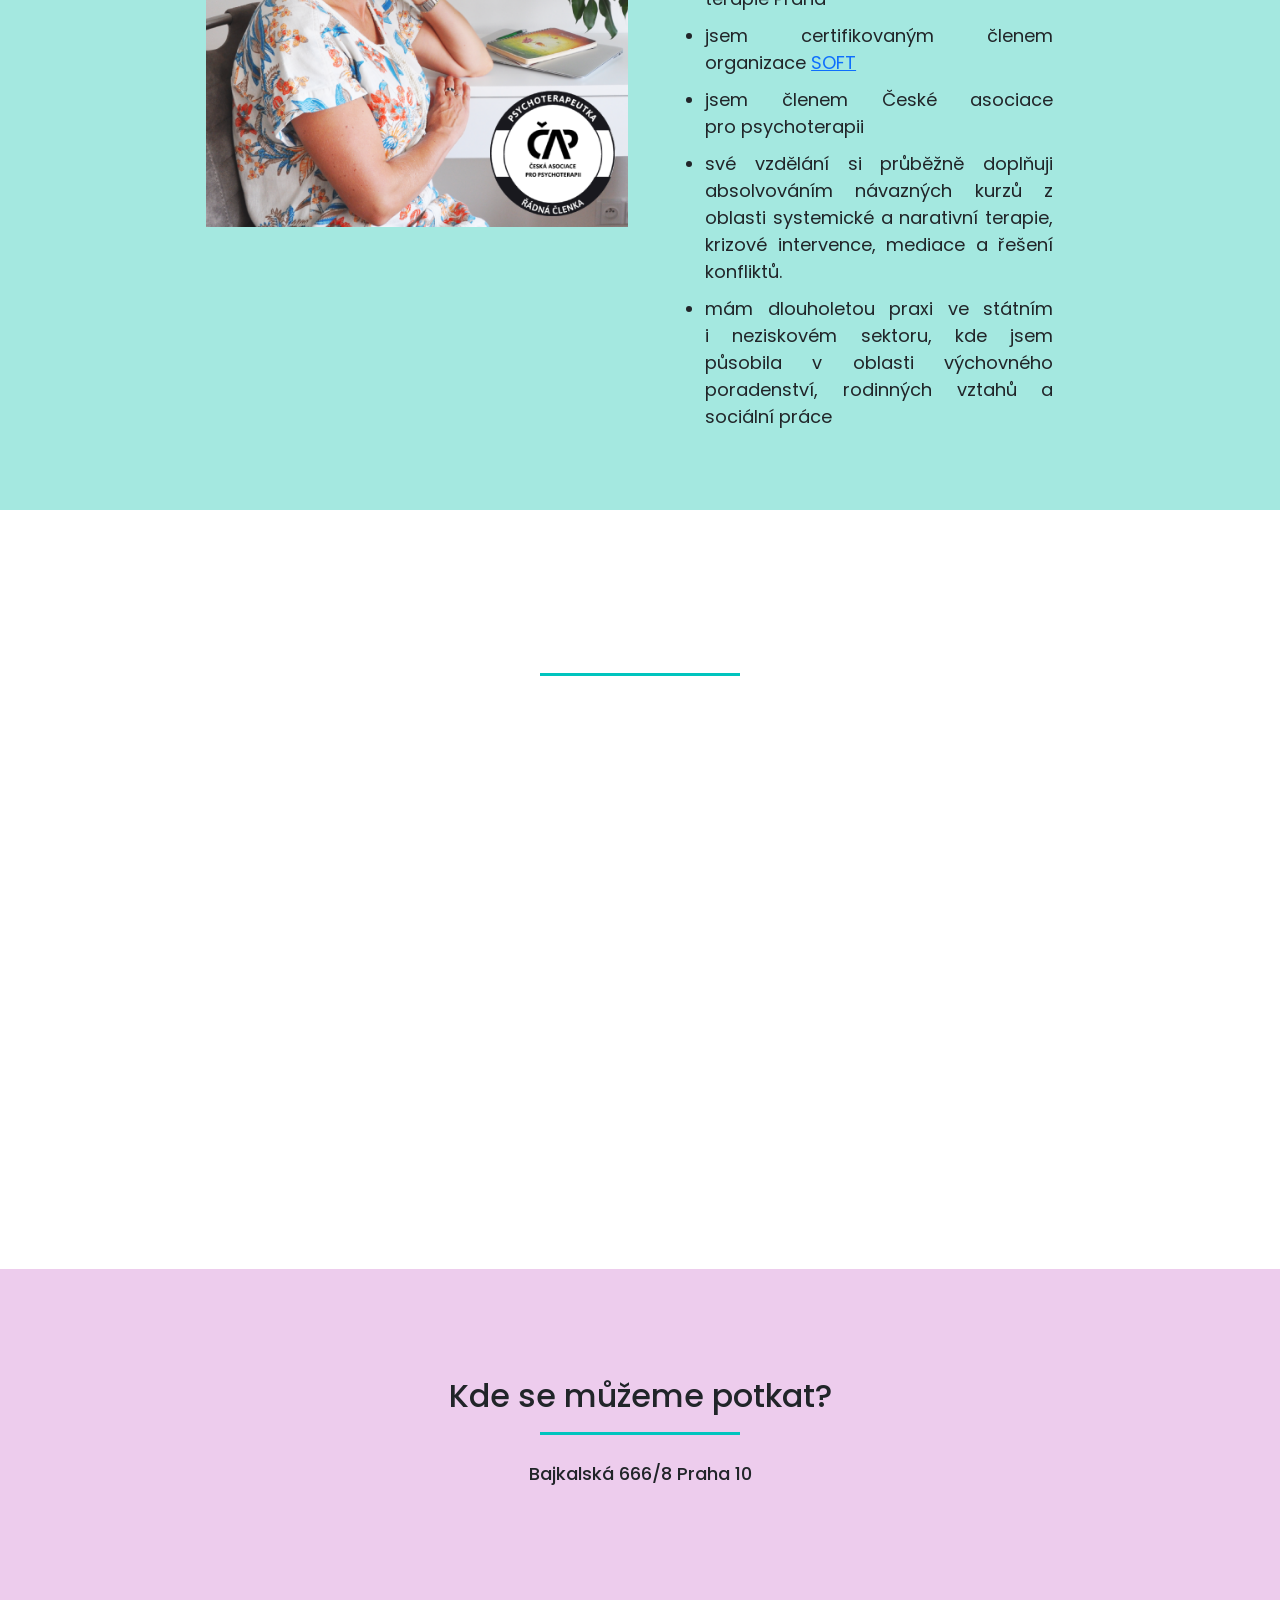
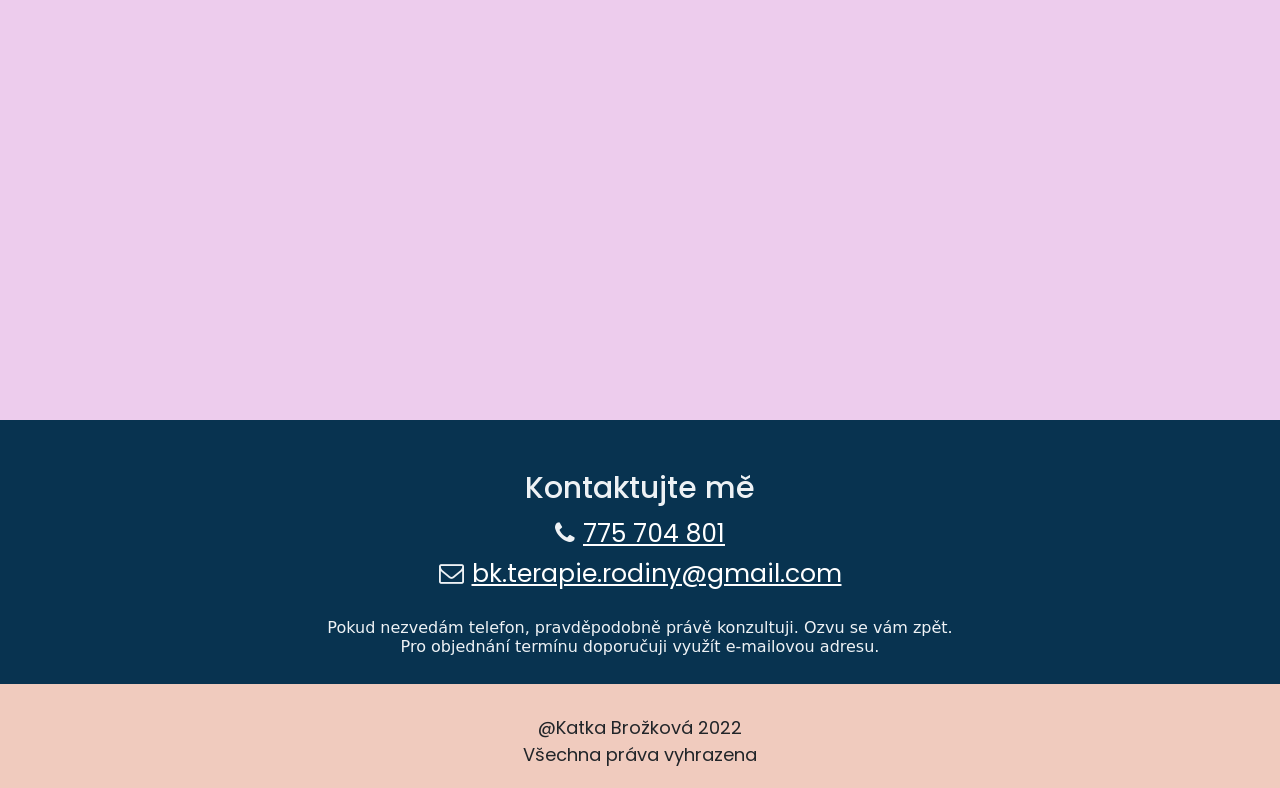
==== commit aa87b2f9: "uprava ceny" ====
--- a/index.html
+++ b/index.html
@@ -285,38 +285,33 @@
     </h2>
     
       <div>
-        <table class="col-md-12" id="tabulka">
-          <tr>
-            <td class="typ">Individuální konzultace</td>
+        <table class="col-md-12"id="tabulka">
+          <tr>
+            <td class="typ">Individuální konzultace test</td>
             <td></td>
           </tr>
           <tr>
             <td>50minutová konzultace</td>
+            <td>1&nbsp;000&nbsp;Kč</td>
+          </tr>
+          <tr>
+            <td>80minutová konzultace</td>
+            <td>1&nbsp;400&nbsp;Kč</td>
+          </tr>
+        <br>
+          <tr>
+            <td class="typ">Skupinové konzultace (2 a více členů domácnosti)</td>
+            <td></td>
+          </tr>
+          <tr>
+            <td>50minutová konzultace - test</td>
             <td>1&nbsp;200&nbsp;Kč</td>
           </tr>
           <tr>
-            <td>80minutová konzultace</td>
-            <td>1&nbsp;500&nbsp;Kč</td>
-          </tr>
-          <tr>
-            <td> <br>  </td>
-            <td> <br>  </td>
-          </tr>
-       
-          <tr>
-            <td class="typ">Skupinové konzultace (&nbsp;2&nbsp;a&nbsp;více&nbsp;členů&nbsp;domácnosti)</td>
-            <td></td>
-          </tr>
-          <tr>
-            <td>50minutová konzultace</td>
-            <td>1&nbsp;500&nbsp;Kč</td>
-          </tr>
-          <tr>
-            <td>80minutová konzultace</td>
-            <td>2&nbsp;000&nbsp;Kč</td>
+            <td>80minutová konzultace (vhodná i pro více členů rodiny)</td>
+            <td>1&nbsp;600&nbsp;Kč</td>
           </tr>
         </table>
-
         <br>
           <table style="font-style: italic" id="tabulka2" class="text-center">
           <tr>
@@ -339,12 +334,7 @@
       
 
   </div>
-  <div id="vzp-banner">
-    <a href="https://dusevnizdravi.vzp.cz/informace-o-prispevku/"><img class="img" src="/images/banner.png" alt=""></a>
-  </div>
-</section>
-
-
+</section>
 <!-- Konzultace -->
 <section id="consultation">
   <div class="container">
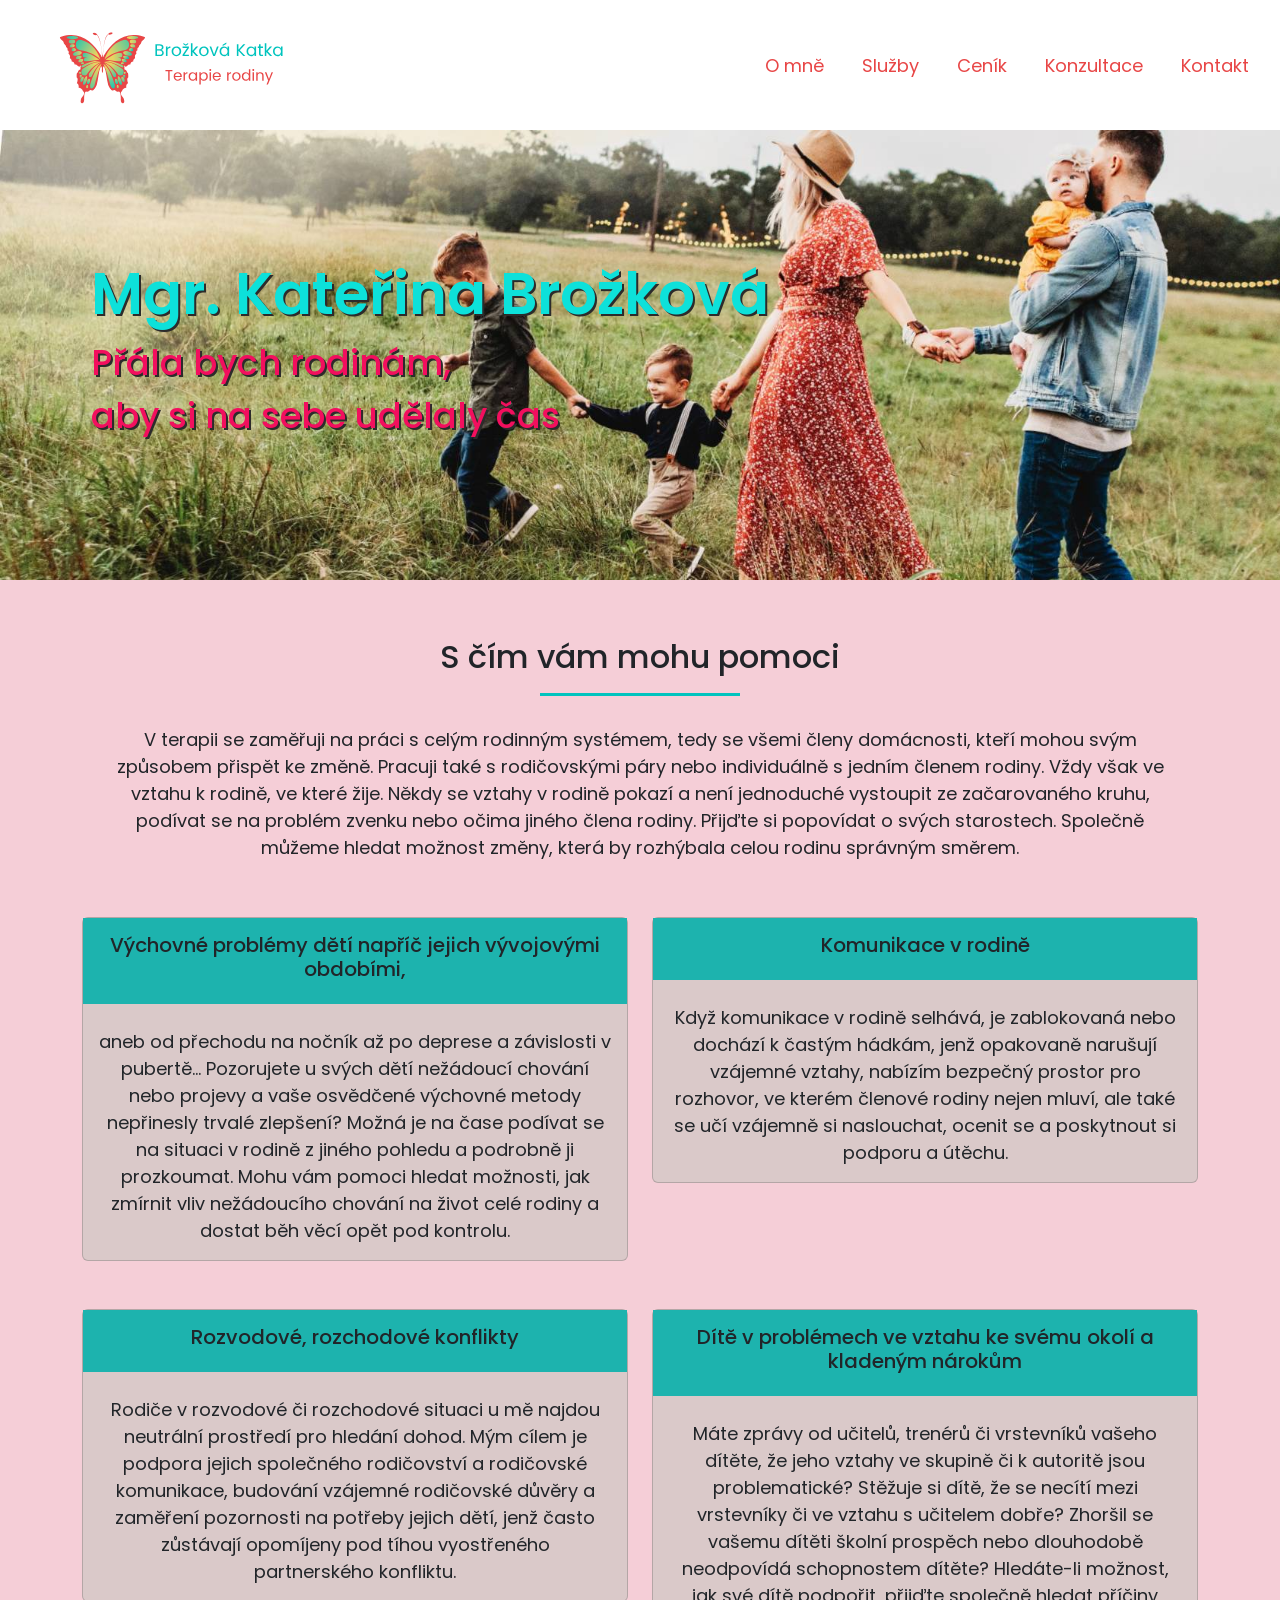
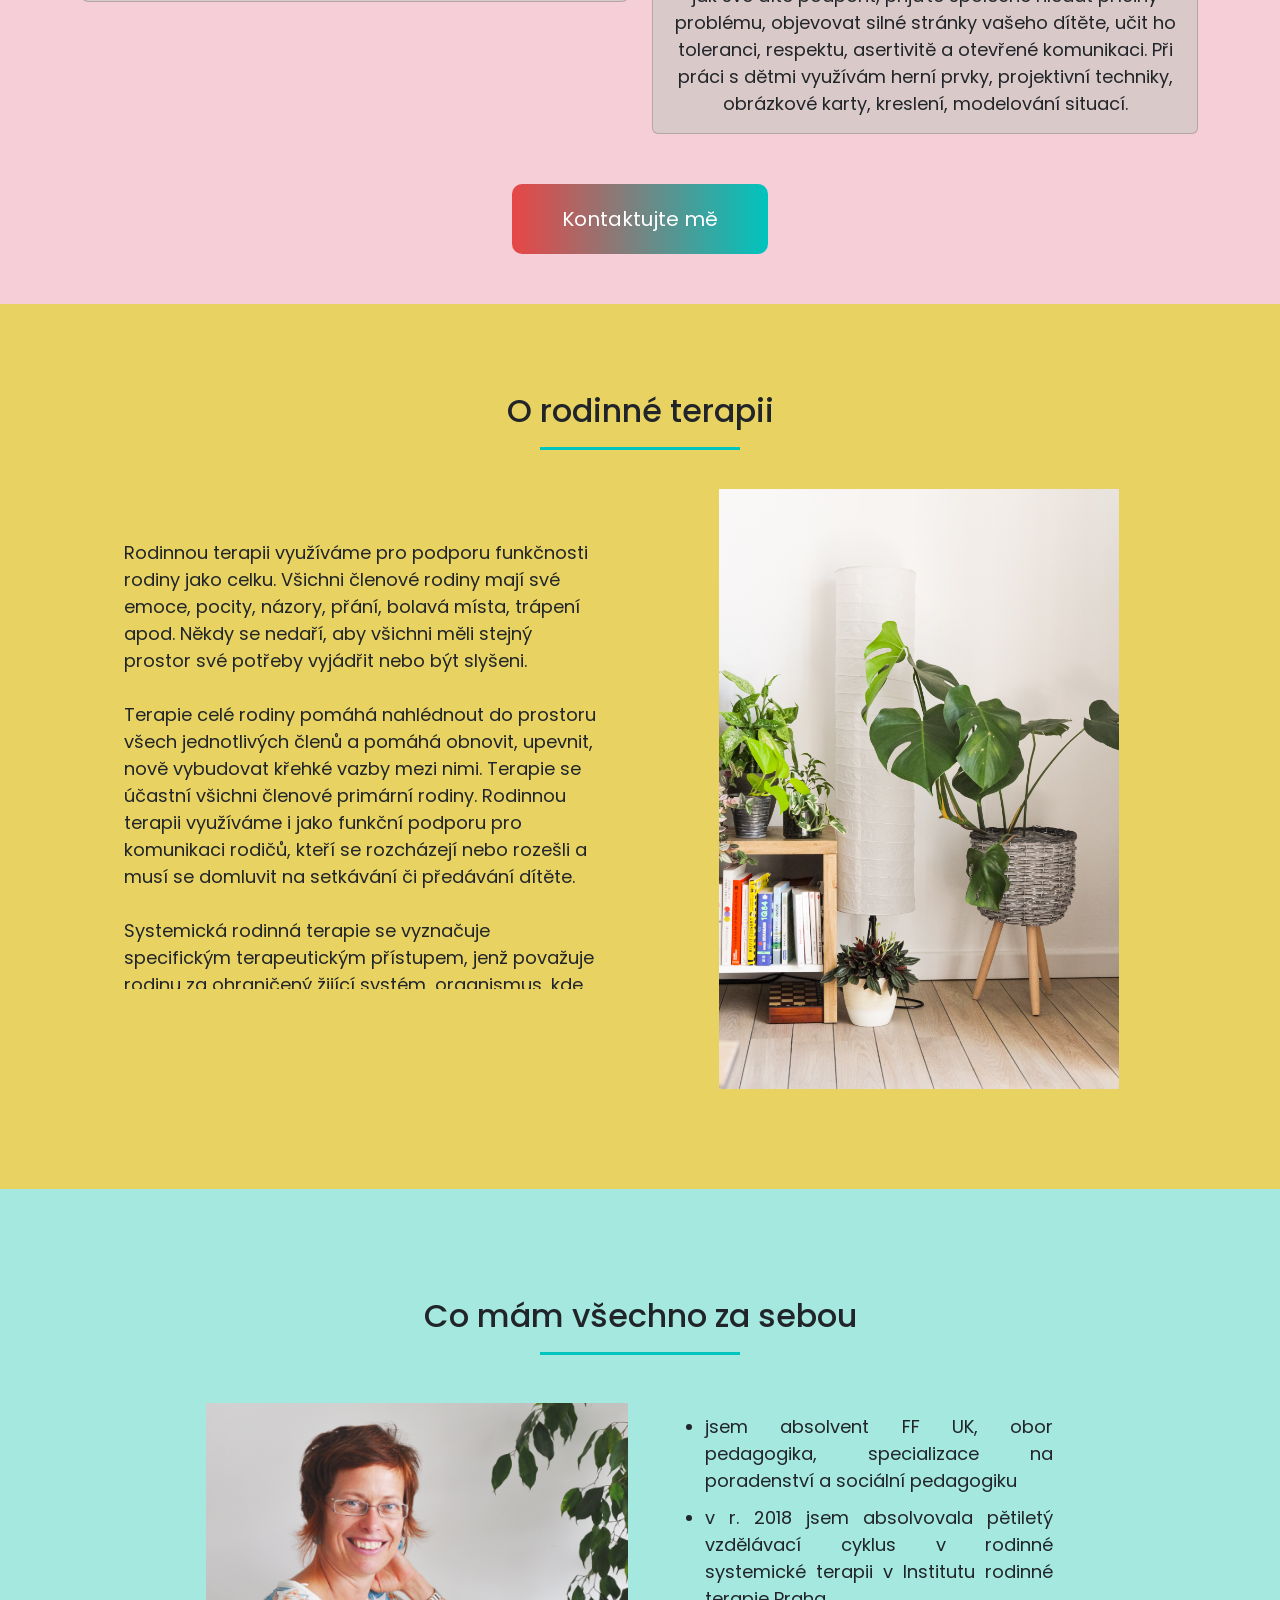
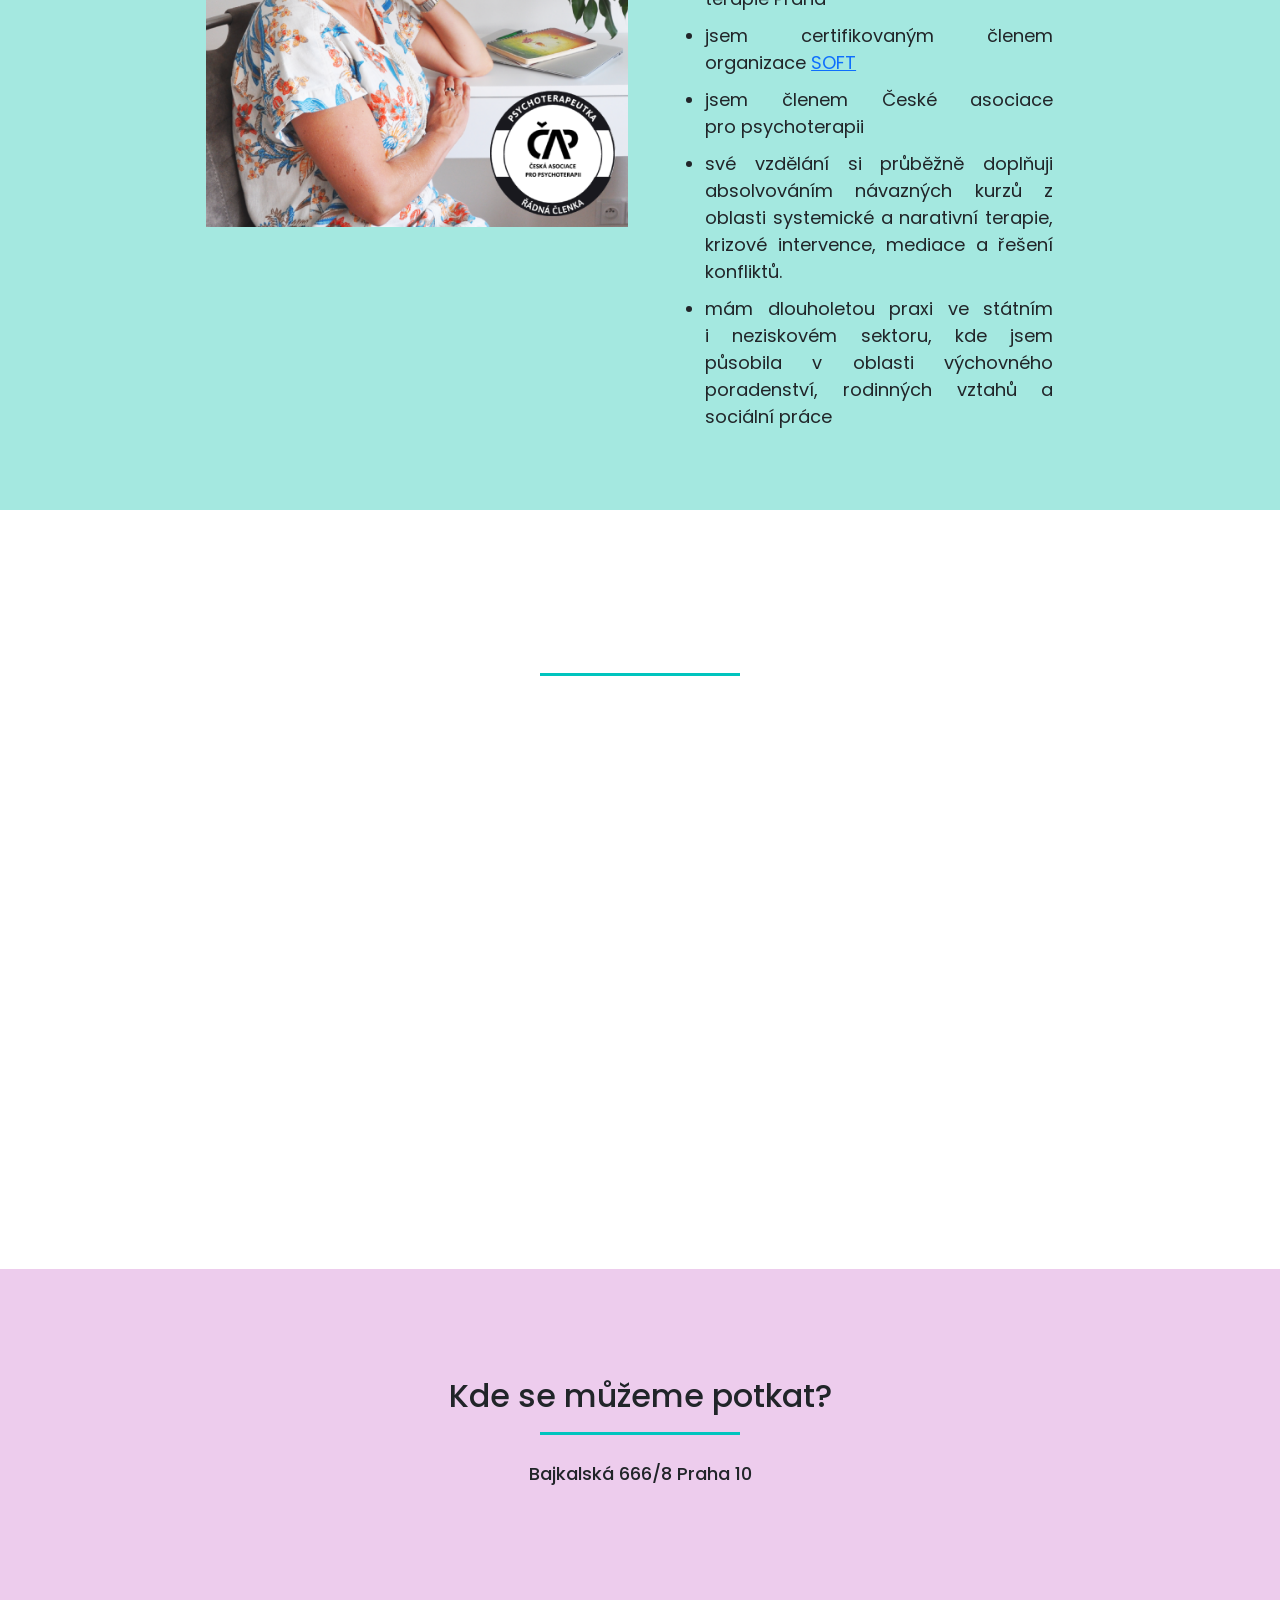
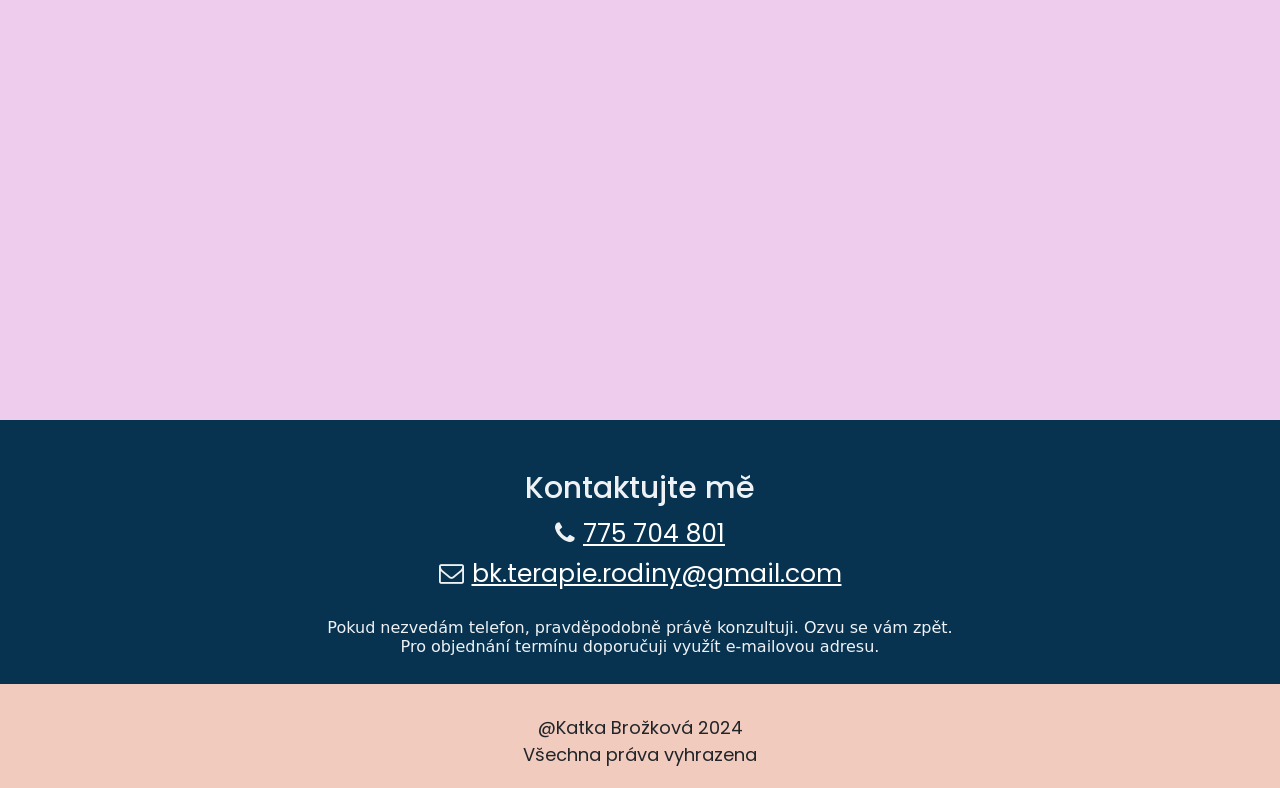
==== commit 7a7ae5de: "Odstranění test z ceníku a úprava roku v zápatí na 2024" ====
--- a/index.html
+++ b/index.html
@@ -287,16 +287,16 @@
       <div>
         <table class="col-md-12"id="tabulka">
           <tr>
-            <td class="typ">Individuální konzultace test</td>
+            <td class="typ">Individuální konzultace</td>
             <td></td>
           </tr>
           <tr>
             <td>50minutová konzultace</td>
-            <td>1&nbsp;000&nbsp;Kč</td>
+            <td>1&nbsp;200&nbsp;Kč</td>
           </tr>
           <tr>
             <td>80minutová konzultace</td>
-            <td>1&nbsp;400&nbsp;Kč</td>
+            <td>1&nbsp;500&nbsp;Kč</td>
           </tr>
         <br>
           <tr>
@@ -304,12 +304,12 @@
             <td></td>
           </tr>
           <tr>
-            <td>50minutová konzultace - test</td>
-            <td>1&nbsp;200&nbsp;Kč</td>
+            <td>50minutová konzultace</td>
+            <td>1&nbsp;500&nbsp;Kč</td>
           </tr>
           <tr>
             <td>80minutová konzultace (vhodná i pro více členů rodiny)</td>
-            <td>1&nbsp;600&nbsp;Kč</td>
+            <td>2&nbsp;000&nbsp;Kč</td>
           </tr>
         </table>
         <br>
@@ -385,7 +385,7 @@
 <!-- Copyright -->
 <section id="copyright">
 <div>
-  <p class="copyright">@Katka Brožková 2022<br>Všechna práva vyhrazena</p>
+  <p class="copyright">@Katka Brožková 2024<br>Všechna práva vyhrazena</p>
 </div>
 </section>
 
